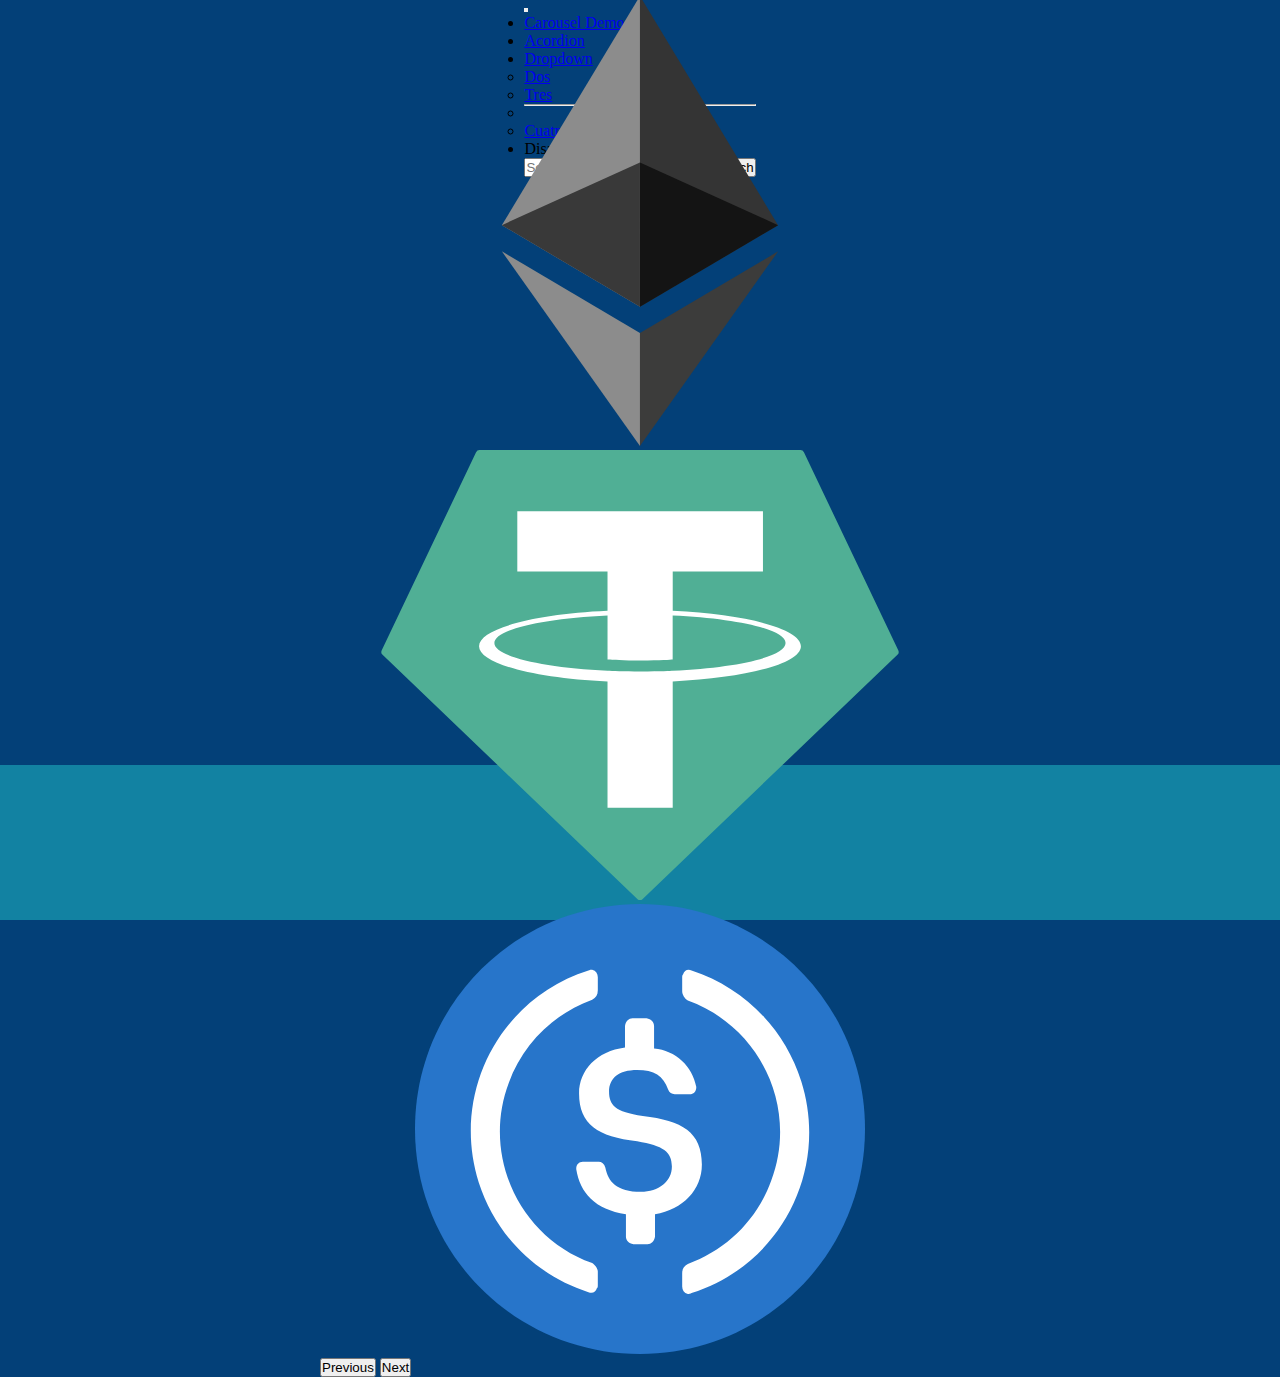
==== index.html @ 7eaaaf73 "Desafio bootstrap" ====
<!DOCTYPE html>
<html lang="es">

<head>
    <meta charset="UTF-8">
    <meta http-equiv="X-UA-Compatible" content="IE=edge">
    <meta name="viewport" content="width=device-width, initial-scale=1.0">
    <link href="https://cdn.jsdelivr.net/npm/bootstrap@5.2.0-beta1/dist/css/bootstrap.min.css" rel="stylesheet" integrity="sha384-0evHe/X+R7YkIZDRvuzKMRqM+OrBnVFBL6DOitfPri4tjfHxaWutUpFmBp4vmVor" crossorigin="anonymous">
    <link rel="stylesheet" href="css/style.css">
    <title>Bootstrap</title>
</head>

<body class="body">
    <header class="header bg-light">
        <div >
            <h1>Bootstrap</h1>
            <nav class="navbar navbar-expand-lg bg-light">
                <div class="container-fluid">
                  <button class="navbar-toggler" type="button" data-bs-toggle="collapse" data-bs-target="#navbarSupportedContent" aria-controls="navbarSupportedContent" aria-expanded="false" aria-label="Toggle navigation">
                    <span class="navbar-toggler-icon"></span>
                  </button>
                  <div class="collapse navbar-collapse" id="navbarSupportedContent">
                    <ul class="navbar-nav me-auto mb-2 mb-lg-0">
                      <li class="nav-item">
                        <a class="nav-link active" aria-current="page" href="./index.html">Carousel Demo</a>
                      </li>
                      <li class="nav-item">
                        <a class="nav-link" href="./acordion.html">Acordion</a>
                      </li>
                      <li class="nav-item dropdown">
                        <a class="nav-link dropdown-toggle" href="#" id="navbarDropdown" role="button" data-bs-toggle="dropdown" aria-expanded="false">
                          Dropdown
                        </a>
                        <ul class="dropdown-menu" aria-labelledby="navbarDropdown">
                          <li><a class="dropdown-item" href="./dos.html">Dos</a></li>
                          <li><a class="dropdown-item" href="./tres.html">Tres</a></li>
                          <li><hr class="dropdown-divider"></li>
                          <li><a class="dropdown-item" href="./cuatro.html">Cuatro</a></li>
                        </ul>
                      </li>
                      <li class="nav-item">
                        <a class="nav-link disabled">Disabled</a>
                      </li>
                    </ul>
                    <form class="d-flex" role="search">
                      <input class="form-control me-2" type="search" placeholder="Search" aria-label="Search">
                      <button class="btn btn-outline-success" type="submit">Search</button>
                    </form>
                  </div>
                </div>
              </nav>
        </div>
    </header>
    <main class="main">
        <div id="carouselExampleIndicators" class="carousel slide" data-bs-ride="true">
            <div class="carousel-indicators">
              <button type="button" data-bs-target="#carouselExampleIndicators" data-bs-slide-to="0" class="active" aria-current="true" aria-label="Slide 1"></button>
              <button type="button" data-bs-target="#carouselExampleIndicators" data-bs-slide-to="1" aria-label="Slide 2"></button>
              <button type="button" data-bs-target="#carouselExampleIndicators" data-bs-slide-to="2" aria-label="Slide 3"></button>
              <button type="button" data-bs-target="#carouselExampleIndicators" data-bs-slide-to="3" aria-label="Slide 3"></button>

            </div>
            <div class="carousel-inner">
              <div class="carousel-item active">
                <img src="./img/bitcoin-btc-logo.svg" class="d-block w-100 crypto_logo" alt="btc">
              </div>
              <div class="carousel-item">
                <img src="./img/ethereum-eth-logo.svg" class="d-block w-100 crypto_logo" alt="eth">
              </div>
              <div class="carousel-item">
                <img src="./img/tether-usdt-logo.svg" class="d-block w-100 crypto_logo" alt="usdt">
              </div>
              <div class="carousel-item">
                <img src="./img/usd-coin-usdc-logo.svg" class="d-block w-100 crypto_logo" alt="usdc">
              </div>
            </div>
            <button class="carousel-control-prev" type="button" data-bs-target="#carouselExampleIndicators" data-bs-slide="prev">
              <span class="carousel-control-prev-icon" aria-hidden="true"></span>
              <span class="visually-hidden">Previous</span>
            </button>
            <button class="carousel-control-next" type="button" data-bs-target="#carouselExampleIndicators" data-bs-slide="next">
              <span class="carousel-control-next-icon" aria-hidden="true"></span>
              <span class="visually-hidden">Next</span>
            </button>
          </div>
    </main>

    <!-- PIE DE PAGINA -->
    <footer class="footer">
    </footer>
    <script src="https://cdn.jsdelivr.net/npm/bootstrap@5.2.0-beta1/dist/js/bootstrap.bundle.min.js" integrity="sha384-pprn3073KE6tl6bjs2QrFaJGz5/SUsLqktiwsUTF55Jfv3qYSDhgCecCxMW52nD2" crossorigin="anonymous"></script>
</body>

</html>
---- css/style.css ----
* {
    margin: 0;
    padding: 0;
}

.body {
    background-color: #034078;
}

.header {
    display: flex;
    justify-content: center;
    height: 15vh;
    align-items: center;
}

.footer {
    background-color: #1282a2;
    display: flex;
    padding: 10px;
    justify-content: space-around;
    align-items: center;
    height: 15vh;
    color: white;
}


.main {
    height: 70vh;
    color: white;
    display: flex;
    justify-content: center;
    align-items: center;
}

.crypto_logo {
    width: 50vw;
    height: 50vh;
}
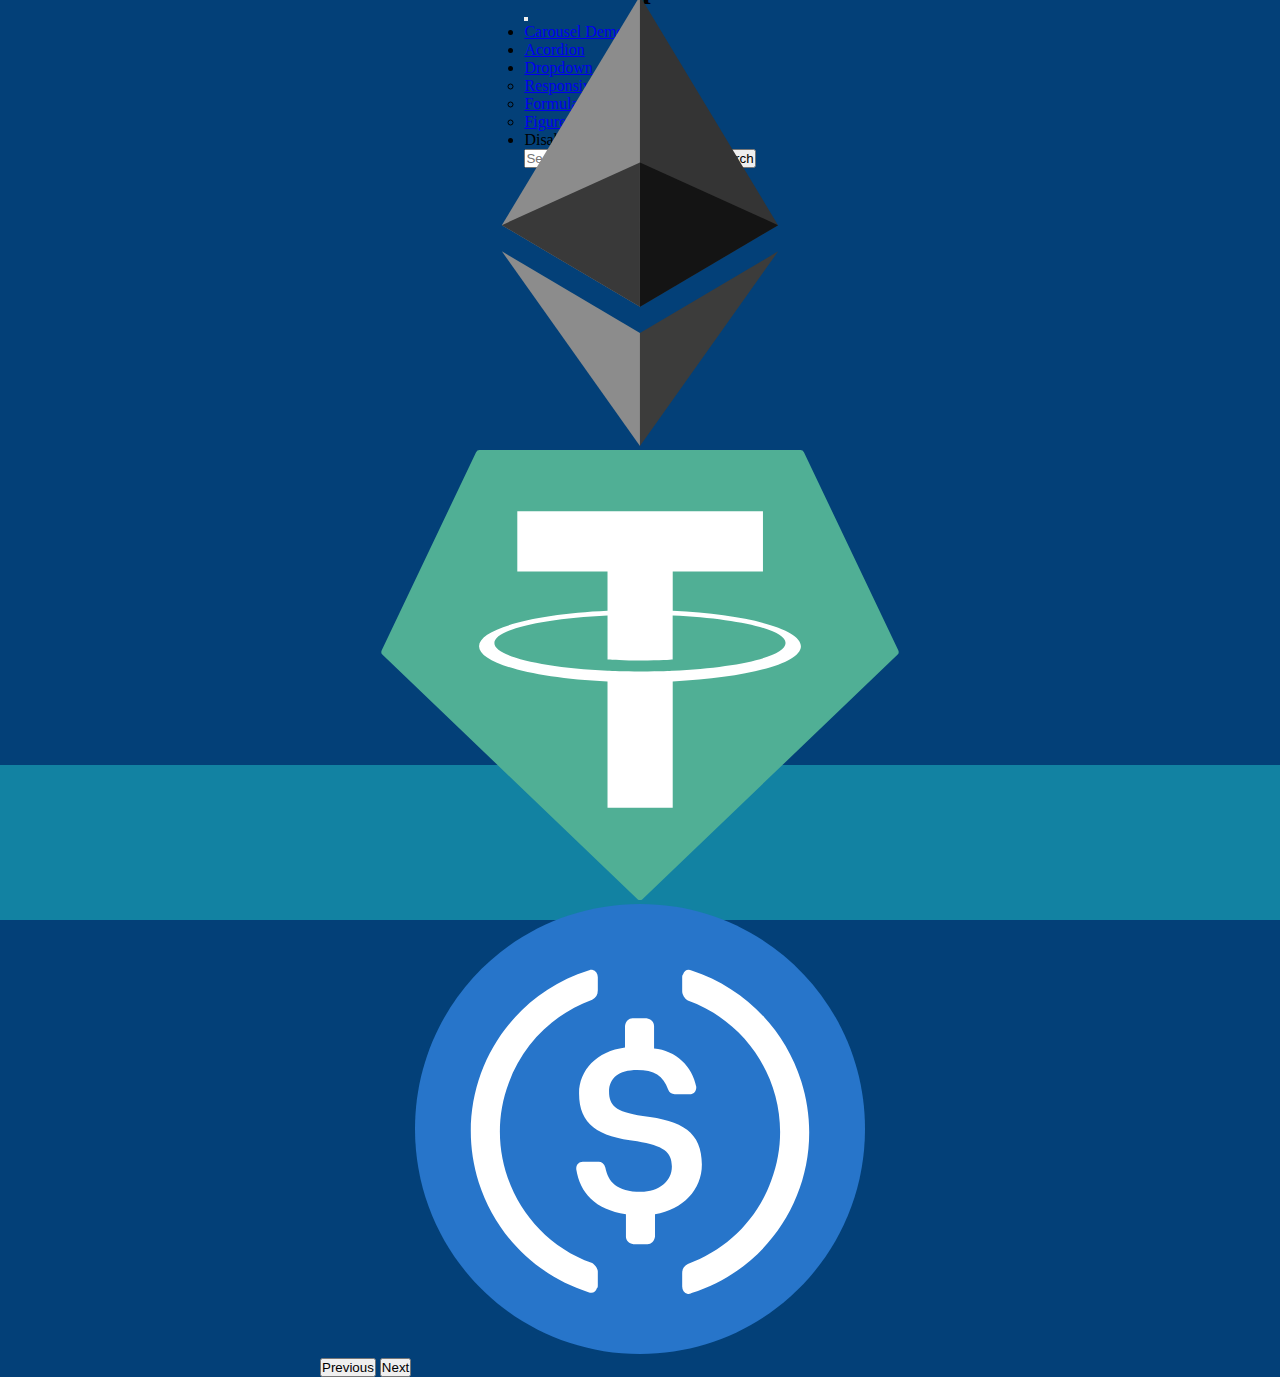
==== commit 23a2208c: "desafio complementario" ====
--- a/index.html
+++ b/index.html
@@ -32,10 +32,9 @@
                           Dropdown
                         </a>
                         <ul class="dropdown-menu" aria-labelledby="navbarDropdown">
-                          <li><a class="dropdown-item" href="./dos.html">Dos</a></li>
-                          <li><a class="dropdown-item" href="./tres.html">Tres</a></li>
-                          <li><hr class="dropdown-divider"></li>
-                          <li><a class="dropdown-item" href="./cuatro.html">Cuatro</a></li>
+                          <li><a class="dropdown-item" href="./grid.html">Responsive Grid</a></li>
+                          <li><a class="dropdown-item" href="./form.html">Formulario</a></li>
+                          <li><a class="dropdown-item" href="./figure.html">Figure</a></li>
                         </ul>
                       </li>
                       <li class="nav-item">
--- a/css/style.css
+++ b/css/style.css
@@ -36,4 +36,47 @@
 .crypto_logo {
     width: 50vw;
     height: 50vh;
+}
+.mes{
+    border: 1px solid white;
+    font-size: 15px;
+}
+.calendario{
+    margin-top: 30px;
+}
+.col-1{
+    background-color: blue;
+}
+.col-2{
+    background-color: red;
+}
+.col-3{
+    background-color: rebeccapurple;
+}
+.col-4{
+    background-color: greenyellow;
+}
+.col-5{
+    background-color: yellow;
+}
+.col-6{
+    background-color: grey;
+}
+.col-8{
+    background-color: blueviolet;
+}
+.col-9{
+    background-color: gray;
+}
+.col-10{
+    background-color: rgb(148, 121, 22);
+}
+.col-11{
+    background-color: rgb(188, 118, 27);
+}
+.col-12{
+    background-color: goldenrod;
+}
+.figureSize{
+    width: 50vh;
 }